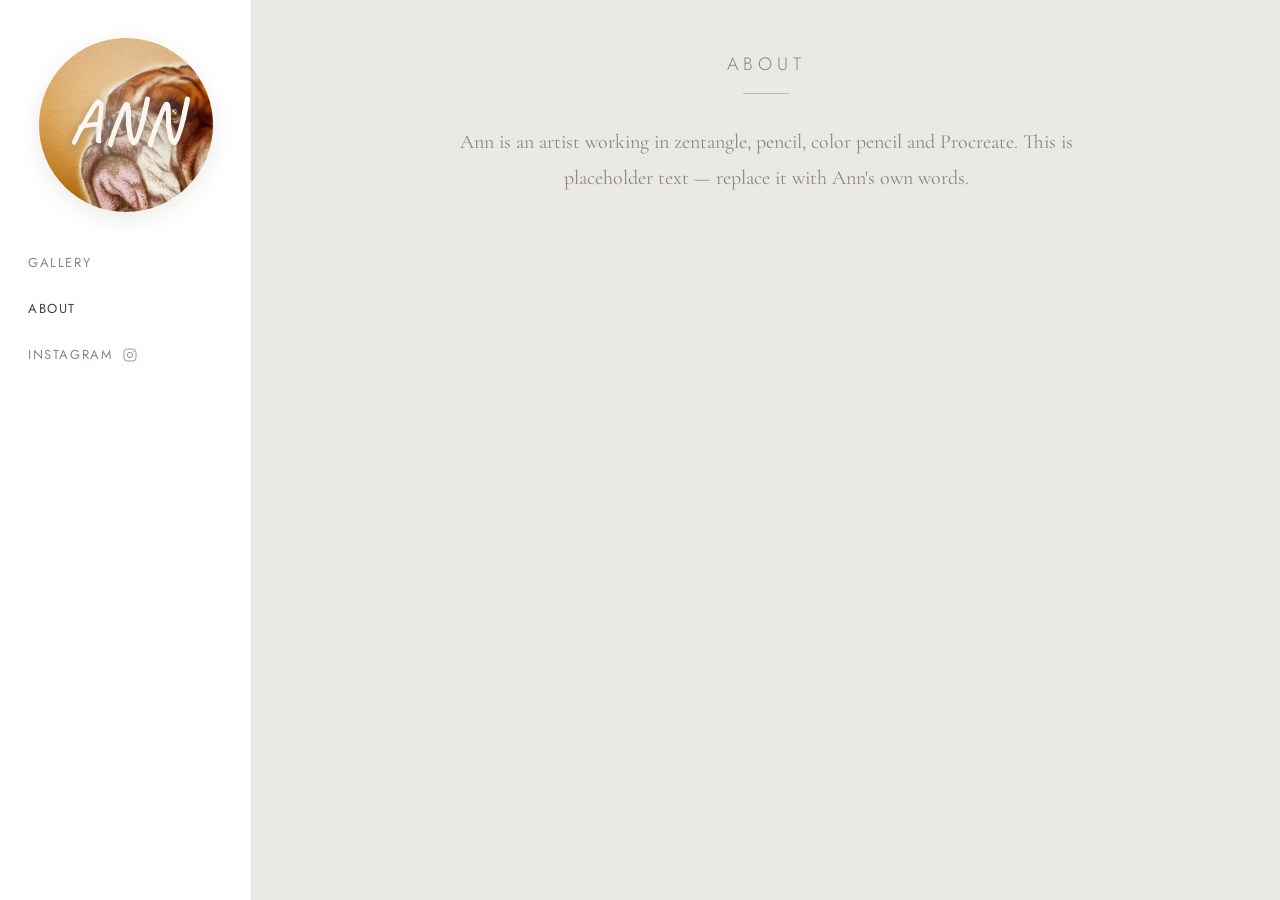
==== about.html @ ed55e859 "Ann gallery — initial site (row-major masonry, curated collections editor; half-size wrapping titles" ====
<!DOCTYPE html>
<html lang="en">
<head>
  <meta charset="UTF-8">
  <meta name="viewport" content="width=device-width, initial-scale=1">
  <title>Ann — About</title>
  <meta name="description" content="About Ann.">
  <link rel="icon" href="assets/img/logo/ann-icon.png">
  <link rel="preconnect" href="https://fonts.googleapis.com">
  <link rel="preconnect" href="https://fonts.gstatic.com" crossorigin>
  <link href="https://fonts.googleapis.com/css2?family=Caveat:wght@500;600;700&family=Cormorant+Garamond:ital,wght@0,400;0,500;0,600;1,400&family=Jost:wght@300;400;500&display=swap" rel="stylesheet">
  <link rel="stylesheet" href="assets/css/styles.css">
</head>
<body data-page="about">
  <header id="sidebar" class="sidebar"></header>
  <main class="main">
    <div class="about">
      <div class="page-head">
        <h1 class="page-title">About</h1>
        <hr class="page-rule">
      </div>
      <div class="about__body" id="aboutBody"></div>
    </div>
  </main>
  <script src="assets/js/data.js"></script>
  <script src="assets/js/ui.js"></script>
  <script>
    (function () {
      var S = window.SITE || {};
      var b = document.getElementById('aboutBody');
      if (b) (S.about || '').split('\n\n').forEach(function (p) {
        var el = document.createElement('p'); el.textContent = p; b.appendChild(el);
      });
    })();
  </script>
</body>
</html>
---- assets/css/styles.css ----
/* =========================================================================
   Ann & Josie portfolio — shared stylesheet
   Calm, image-first artist portfolio. Inspired by loish.net (not a copy).
   ========================================================================= */

/* ---------- tokens ---------- */
:root{
  --sidebar-w: 252px;
  --bg: #eae9e6;            /* warm off-white main field */
  --sidebar-bg: #ffffff;
  --ink: #44423d;           /* primary text */
  --ink-soft: #8c887f;      /* secondary / inactive nav */
  --ink-faint: #bdb9b1;     /* rules, separators */
  --line: #e4e1db;          /* hairlines, image placeholder */
  --accent: #b0876a;        /* warm accent — underlines, active */
  --gap: 20px;
  --maxcol: 3;
  --font-display: 'Jost', system-ui, -apple-system, sans-serif;
  --font-body: 'Cormorant Garamond', Georgia, 'Times New Roman', serif;
  --font-hand: 'Caveat', 'Segoe Script', cursive;
  --ease: cubic-bezier(.22,.61,.36,1);
}

*,*::before,*::after{ box-sizing:border-box; }
html,body{ margin:0; padding:0; }
body{
  background:var(--bg);
  color:var(--ink);
  font-family:var(--font-body);
  font-size:18px;
  line-height:1.6;
  -webkit-font-smoothing:antialiased;
  text-rendering:optimizeLegibility;
}
img{ max-width:100%; display:block; }
a{ color:inherit; text-decoration:none; }
button{ font:inherit; color:inherit; background:none; border:0; cursor:pointer; }

/* ---------- layout ---------- */
.sidebar{
  position:fixed; top:0; left:0; bottom:0; width:var(--sidebar-w);
  background:var(--sidebar-bg);
  border-right:1px solid var(--line);
  display:flex; flex-direction:column;
  padding:34px 26px 26px;
  z-index:40;
}
.main{
  margin-left:var(--sidebar-w);
  min-height:100vh;
  padding:44px clamp(20px,4vw,56px) 80px;
}

/* ---------- logo / mark ---------- */
.logo{
  position:relative;
  width:174px; height:174px;
  margin:4px auto 30px;
  border-radius:50%;
  overflow:hidden;
  background-color:var(--line);
  background-repeat:no-repeat;
  background-size:cover;
  box-shadow:0 6px 22px rgba(60,52,44,.10);
}
.logo--ann{ background-image:url('../img/logo/ann-icon.png'); background-position:54% 40%; }
.logo--josie{ background-image:url('../img/logo/josie-icon.jpg'); background-position:50% 38%; }
/* subtle veil so a hand-written wordmark stays legible over the photo */
.logo--ann::after{
  content:""; position:absolute; inset:0;
  background:radial-gradient(circle at 50% 46%, rgba(247,242,235,.42), rgba(247,242,235,0) 62%);
}
.logo__word{
  position:absolute; inset:0; display:flex; align-items:center; justify-content:center;
  font-family:var(--font-hand);
  font-size:62px; font-weight:600; letter-spacing:2px;
  color:#fbf7f1;
  text-shadow:0 2px 10px rgba(60,40,28,.45);
  padding-bottom:6px;
}

/* ---------- nav ---------- */
.nav{ display:flex; flex-direction:column; gap:2px; }
.nav__link{
  display:flex; align-items:center; gap:9px;
  font-family:var(--font-display);
  font-size:13px; font-weight:400; letter-spacing:1.6px; text-transform:uppercase;
  color:var(--ink-soft);
  padding:11px 2px;
  border-bottom:1px solid transparent;
  transition:color .25s var(--ease);
}
.nav__link:hover{ color:var(--ink); }
.nav__link.is-active{ color:var(--ink); }
.nav__link .ig{ width:16px; height:16px; flex:0 0 auto; opacity:.85; }

/* ---------- mobile top bar / hamburger ---------- */
.hamburger{
  width:34px; height:34px; display:none; flex-direction:column;
  justify-content:center; gap:5px; padding:6px;
}
.hamburger span{ height:1.5px; background:var(--ink); transition:transform .3s var(--ease),opacity .3s; }

/* ---------- page head ---------- */
.page-head{ text-align:center; margin:6px 0 30px; }
.page-title{
  font-family:var(--font-display);
  font-size:18px; font-weight:300; letter-spacing:5px; text-transform:uppercase;
  color:var(--ink-soft); margin:0;
}
.page-rule{ width:46px; height:1px; background:var(--ink-faint); margin:14px auto 0; border:0; }

/* ---------- filters (category bar) ---------- */
.filters{
  display:flex; flex-wrap:wrap; justify-content:center; align-items:center;
  gap:4px 0; margin:0 auto 34px; max-width:920px;
}
.filter{
  font-family:var(--font-display);
  font-size:13px; font-weight:400; letter-spacing:1.4px;
  color:var(--ink-soft);
  padding:6px 16px 7px;
  position:relative;
  transition:color .25s var(--ease);
}
.filter:hover{ color:var(--ink); }
.filter.is-active{ color:var(--ink); }
.filter.is-active::after{
  content:""; position:absolute; left:16px; right:16px; bottom:0; height:1px;
  background:var(--accent);
}
.filters__sep{ color:var(--ink-faint); font-size:12px; user-select:none; }

/* ---------- grid (ROW-MAJOR masonry via CSS-grid row spans) ----------
   Columns fill left-to-right (so a row here == a row in the Manage tool).
   gallery.js measures each card and sets grid-row: span N from its height,
   so images keep their natural aspect (never cropped) and shorter cards let
   the next row tuck up — the masonry look, but ordered across instead of down. */
.grid{
  display:grid;
  grid-template-columns:repeat(var(--maxcol), minmax(0,1fr));
  grid-auto-rows:6px;          /* tiny row unit; JS spans each card to its height */
  column-gap:var(--gap);
  row-gap:0;                   /* vertical gap is baked into the span math (gallery.js) */
  align-items:start;
}
.grid--single{ grid-template-columns:1fr; max-width:760px; margin:0 auto; }

.card{
  position:relative; display:block; margin:0;
  overflow:hidden; background:var(--line);
  outline:1px solid rgba(0,0,0,0); /* keeps subpixel edges clean */
}
.card__img{
  width:100%; height:auto; display:block;
  transition:transform .65s var(--ease), filter .45s var(--ease);
}
.card__overlay{
  position:absolute; inset:0; opacity:0;
  transition:opacity .4s var(--ease);
  background:linear-gradient(180deg, rgba(34,30,26,.10), rgba(20,17,14,.30));
  pointer-events:none;
}
.card__facets{ position:absolute; inset:0; width:100%; height:100%; }
.card__title{
  position:absolute; left:0; right:0; top:50%;
  transform:translateY(-50%) translateY(10px);
  text-align:center; padding:0 18px; line-height:1.3; overflow-wrap:break-word;
  font-family:var(--font-display);
  font-size:clamp(15px,1.35vw,19px); font-weight:400; letter-spacing:3px; text-transform:uppercase;
  color:#fbf9f6; text-shadow:0 1px 16px rgba(20,14,8,.45);
  transition:transform .45s var(--ease), opacity .45s var(--ease);
  opacity:0;
}
.card__arrow{
  position:absolute; right:16px; bottom:14px; width:26px; height:26px;
  color:#fbf9f6; opacity:0; transform:translateX(-6px);
  filter:drop-shadow(0 1px 8px rgba(20,14,8,.5));
  transition:transform .45s var(--ease), opacity .45s var(--ease);
}
/* reveal */
.card:hover .card__img,
.card.is-active .card__img{ transform:scale(1.06); }
.card:hover .card__overlay,
.card.is-active .card__overlay{ opacity:1; }
.card:hover .card__title,
.card.is-active .card__title{ opacity:1; transform:translateY(-50%) translateY(0); }
.card:hover .card__arrow,
.card.is-active .card__arrow{ opacity:1; transform:translateX(0); }

/* ---------- detail page ---------- */
.detail{ max-width:1040px; margin:0 auto; }
.detail__back{
  display:inline-flex; align-items:center; gap:7px;
  font-family:var(--font-display); font-size:12px; letter-spacing:1.6px; text-transform:uppercase;
  color:var(--ink-soft); margin-bottom:26px; transition:color .25s var(--ease);
}
.detail__back:hover{ color:var(--ink); }
.detail__media{ text-align:center; }
.detail__img{
  display:inline-block; max-width:100%; max-height:78vh; width:auto; margin:0 auto;
  box-shadow:0 18px 50px rgba(60,50,40,.16);
}
.detail__meta{ text-align:center; margin:26px 0 4px; }
.detail__title{
  font-family:var(--font-display); font-weight:300; letter-spacing:3px; text-transform:uppercase;
  font-size:21px; color:var(--ink); margin:0;
}
.detail__date{
  font-family:var(--font-display); font-size:12px; letter-spacing:2px;
  color:var(--ink-soft); margin-top:9px;
}
.detail__text{
  max-width:620px; margin:18px auto 0; text-align:center;
  color:var(--ink-soft); font-size:19px; line-height:1.75;
}
.detail__nav{
  display:flex; justify-content:space-between; gap:16px;
  max-width:1040px; margin:48px auto 0;
}
.detail__nav a{
  font-family:var(--font-display); font-size:12px; letter-spacing:1.6px; text-transform:uppercase;
  color:var(--ink-soft); transition:color .25s var(--ease);
}
.detail__nav a:hover{ color:var(--ink); }
.detail__nav span{ visibility:hidden; }

/* ---------- detail: split layout (image left, words right) — Josie ---------- */
.detail--split .detail__cols{ display:flex; gap:48px; align-items:flex-start; }
.detail--split .detail__media-col{ flex:1 1 auto; min-width:0; }
.detail--split .detail__info-col{ flex:0 0 286px; padding-top:6px; }
.detail--split .detail__media{ text-align:left; }
.detail--split .detail__title,
.detail--split .detail__date,
.detail--split .detail__text{ text-align:left; }
.detail--split .detail__date{ margin-top:11px; }
.detail--split .detail__text{ max-width:none; margin:22px 0 0; }
.detail--split .player{ margin:24px auto 0 0; }
@media (max-width:860px){
  .detail--split .detail__cols{ flex-direction:column; gap:24px; }
  .detail--split .detail__info-col{ flex-basis:auto; padding-top:0; }
}

/* ---------- video player (Josie speed-paints) ---------- */
.player{
  position:relative; width:fit-content; max-width:100%;
  margin:30px auto 0; background:#0d0d0e; max-height:82vh; line-height:0;
}
.player__video{ width:auto; max-width:100%; max-height:82vh; height:auto; display:block; }
.player__btn{
  position:absolute; display:inline-flex; align-items:center; justify-content:center;
  color:#fff; transition:opacity .3s var(--ease), transform .3s var(--ease);
}
.player__play{
  inset:0; margin:auto; width:84px; height:84px; border-radius:50%;
  background:rgba(20,18,16,.42); backdrop-filter:blur(2px);
}
.player__play svg{ width:30px; height:30px; margin-left:4px; }
.player__play:hover{ background:rgba(20,18,16,.6); transform:scale(1.04); }
.player__stop{
  top:16px; right:16px; width:42px; height:42px; border-radius:50%;
  background:rgba(20,18,16,.4); opacity:0;
}
.player__stop svg{ width:16px; height:16px; }
.player.is-playing .player__stop{ opacity:1; }
.player.is-playing:hover .player__stop{ opacity:1; }
.player .player__play[hidden]{ display:none; }
.player__note{
  position:absolute; inset:0; display:flex; align-items:center; justify-content:center;
  color:#cfc9c0; font-family:var(--font-display); font-size:12px; letter-spacing:2px;
  text-transform:uppercase; line-height:1.4; text-align:center; padding:20px;
}

/* ---------- about page ---------- */
.about{ max-width:680px; margin:0 auto; text-align:center; }
.about__body{ color:var(--ink-soft); font-size:20px; line-height:1.8; }
.about__body p{ margin:0 0 1.1em; }

/* ---------- responsive ---------- */
@media (max-width:1180px){ :root{ --maxcol:3; } }
@media (max-width:1024px){ :root{ --maxcol:2; } }
@media (max-width:900px){
  .sidebar{
    position:fixed; flex-direction:row; align-items:center; justify-content:space-between;
    inset:0 0 auto 0; width:100%; height:64px; padding:0 18px;
    border-right:0; border-bottom:1px solid var(--line);
  }
  .logo{ width:42px; height:42px; margin:0; box-shadow:none; }
  .logo__word{ font-size:17px; padding-bottom:1px; letter-spacing:1px; }
  .hamburger{ display:inline-flex; }
  .nav{
    position:fixed; left:0; right:0; top:64px; gap:0;
    background:var(--sidebar-bg); border-bottom:1px solid var(--line);
    padding:8px 22px; transform:translateY(-12px); opacity:0; pointer-events:none;
    transition:transform .3s var(--ease), opacity .3s var(--ease);
  }
  .sidebar.is-open .nav{ transform:none; opacity:1; pointer-events:auto; }
  .main{ margin-left:0; padding-top:90px; }
}
@media (max-width:700px){ :root{ --maxcol:1; } .grid{ max-width:520px; margin:0 auto; } }
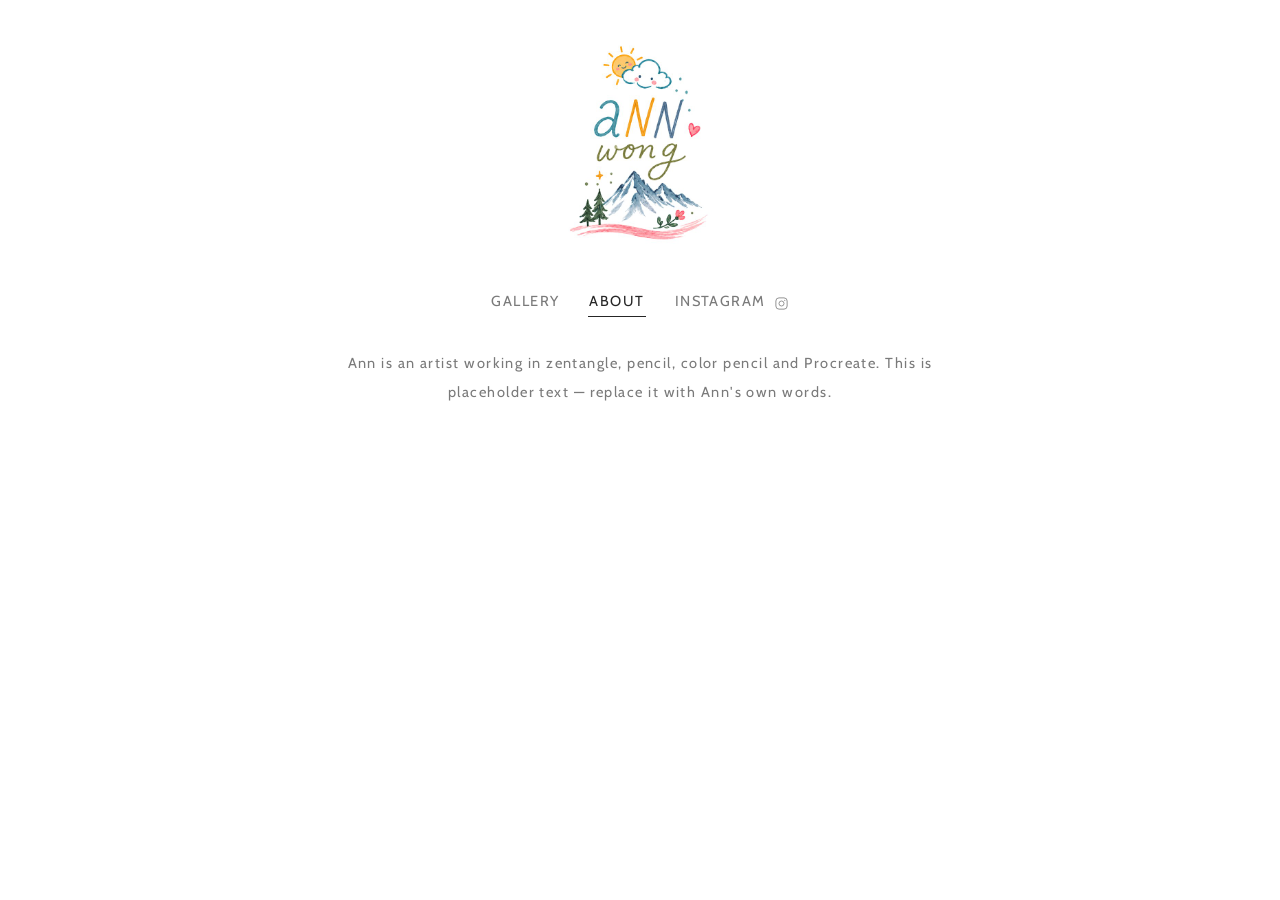
==== commit d055c985: "Redesign: Owen Gent-inspired look — Cabin type, white field, centered signature header, white-bloom " ====
--- a/about.html
+++ b/about.html
@@ -8,11 +8,11 @@
   <link rel="icon" href="assets/img/logo/ann-icon.png">
   <link rel="preconnect" href="https://fonts.googleapis.com">
   <link rel="preconnect" href="https://fonts.gstatic.com" crossorigin>
-  <link href="https://fonts.googleapis.com/css2?family=Caveat:wght@500;600;700&family=Cormorant+Garamond:ital,wght@0,400;0,500;0,600;1,400&family=Jost:wght@300;400;500&display=swap" rel="stylesheet">
+  <link href="https://fonts.googleapis.com/css2?family=Cabin:ital,wght@0,400..700;1,400..700&display=swap" rel="stylesheet">
   <link rel="stylesheet" href="assets/css/styles.css">
 </head>
 <body data-page="about">
-  <header id="sidebar" class="sidebar"></header>
+  <header id="sidebar" class="topbar"></header>
   <main class="main">
     <div class="about">
       <div class="page-head">
@@ -22,16 +22,24 @@
       <div class="about__body" id="aboutBody"></div>
     </div>
   </main>
-  <script src="assets/js/data.js"></script>
-  <script src="assets/js/ui.js"></script>
   <script>
-    (function () {
+  /* Load CONTENT fresh each visit (beats GitHub Pages' ~10-min cache so edits show
+     right away); then build the sidebar and render the About text. */
+  (function () {
+    function add(src, then) {
+      var s = document.createElement('script');
+      s.src = src; if (then) { s.onload = s.onerror = then; }
+      document.body.appendChild(s);
+    }
+    add('assets/js/data.js?v=' + Date.now(), function () {
+      add('assets/js/ui.js');
       var S = window.SITE || {};
       var b = document.getElementById('aboutBody');
       if (b) (S.about || '').split('\n\n').forEach(function (p) {
         var el = document.createElement('p'); el.textContent = p; b.appendChild(el);
       });
-    })();
+    });
+  })();
   </script>
 </body>
 </html>
--- a/assets/css/styles.css
+++ b/assets/css/styles.css
@@ -1,23 +1,23 @@
 /* =========================================================================
-   Ann & Josie portfolio — shared stylesheet
-   Calm, image-first artist portfolio. Inspired by loish.net (not a copy).
+   Ann Wong — portfolio stylesheet
+   Design language modeled on owengent.com (editorial): pure white field,
+   Cabin small-caps navigation, centered hand-drawn signature as the logo,
+   quiet gray secondary text. Gallery keeps the row-major masonry engine
+   (gallery.js is shared with Josie's site and stays byte-identical — all
+   Ann-specific looks, including the hover bloom, live here in CSS).
    ========================================================================= */
 
 /* ---------- tokens ---------- */
 :root{
-  --sidebar-w: 252px;
-  --bg: #eae9e6;            /* warm off-white main field */
-  --sidebar-bg: #ffffff;
-  --ink: #44423d;           /* primary text */
-  --ink-soft: #8c887f;      /* secondary / inactive nav */
-  --ink-faint: #bdb9b1;     /* rules, separators */
-  --line: #e4e1db;          /* hairlines, image placeholder */
-  --accent: #b0876a;        /* warm accent — underlines, active */
-  --gap: 20px;
+  --bg: #ffffff;            /* pure white, like the reference */
+  --ink: #262626;           /* primary text (titles, active nav) */
+  --soft: #7a7a7a;          /* secondary text / resting nav */
+  --faint: #b9b9b9;         /* hairlines */
+  --line: #f0efed;          /* image placeholder while loading */
+  --gap: 18px;
   --maxcol: 3;
-  --font-display: 'Jost', system-ui, -apple-system, sans-serif;
-  --font-body: 'Cormorant Garamond', Georgia, 'Times New Roman', serif;
-  --font-hand: 'Caveat', 'Segoe Script', cursive;
+  --font: 'Cabin', 'Helvetica Neue', Arial, sans-serif;
+  --track: .1em;            /* the reference letter-spacing (1.45px @ 14.5px) */
   --ease: cubic-bezier(.22,.61,.36,1);
 }
 
@@ -25,111 +25,79 @@
 html,body{ margin:0; padding:0; }
 body{
   background:var(--bg);
-  color:var(--ink);
-  font-family:var(--font-body);
-  font-size:18px;
-  line-height:1.6;
+  color:var(--soft);
+  font-family:var(--font);
+  font-size:14.5px;
+  letter-spacing:var(--track);
+  line-height:1.8;
   -webkit-font-smoothing:antialiased;
   text-rendering:optimizeLegibility;
 }
 img{ max-width:100%; display:block; }
 a{ color:inherit; text-decoration:none; }
-button{ font:inherit; color:inherit; background:none; border:0; cursor:pointer; }
-
-/* ---------- layout ---------- */
-.sidebar{
-  position:fixed; top:0; left:0; bottom:0; width:var(--sidebar-w);
-  background:var(--sidebar-bg);
-  border-right:1px solid var(--line);
-  display:flex; flex-direction:column;
-  padding:34px 26px 26px;
-  z-index:40;
-}
+button{ font:inherit; color:inherit; letter-spacing:inherit; background:none; border:0; cursor:pointer; }
+
+/* ---------- top header: centered signature + nav ---------- */
+.topbar{
+  text-align:center;
+  padding:40px 20px 6px;
+}
+.sig{ display:inline-block; }
+.sig img{
+  width:min(220px, 56vw); height:auto; margin:0 auto;
+  /* the signature is drawn on near-white paper; multiply melts that
+     background into the page so it never shows as a pasted-on square */
+  mix-blend-mode:multiply;
+}
+.nav{
+  display:flex; flex-wrap:wrap; justify-content:center;
+  gap:2px 28px;
+  margin:18px auto 0;
+  max-width:860px;
+}
+.nav__link{
+  display:inline-flex; align-items:center; gap:8px;
+  font-size:14.5px; font-weight:400; letter-spacing:var(--track); text-transform:uppercase;
+  color:var(--soft);
+  padding:2px 1px;
+  border-bottom:1px solid transparent;
+  transition:color .25s var(--ease), border-color .25s var(--ease);
+}
+.nav__link:hover{ color:var(--ink); }
+.nav__link.is-active{ color:var(--ink); border-bottom-color:var(--ink); }
+.nav__link .ig{ width:15px; height:15px; flex:0 0 auto; opacity:.85; position:relative; top:-1px; }
+
+/* legacy hamburger (unused in this layout) */
+.hamburger{ display:none; }
+
+/* ---------- main column ---------- */
 .main{
-  margin-left:var(--sidebar-w);
-  min-height:100vh;
-  padding:44px clamp(20px,4vw,56px) 80px;
-}
-
-/* ---------- logo / mark ---------- */
-.logo{
-  position:relative;
-  width:174px; height:174px;
-  margin:4px auto 30px;
-  border-radius:50%;
-  overflow:hidden;
-  background-color:var(--line);
-  background-repeat:no-repeat;
-  background-size:cover;
-  box-shadow:0 6px 22px rgba(60,52,44,.10);
-}
-.logo--ann{ background-image:url('../img/logo/ann-icon.png'); background-position:54% 40%; }
-.logo--josie{ background-image:url('../img/logo/josie-icon.jpg'); background-position:50% 38%; }
-/* subtle veil so a hand-written wordmark stays legible over the photo */
-.logo--ann::after{
-  content:""; position:absolute; inset:0;
-  background:radial-gradient(circle at 50% 46%, rgba(247,242,235,.42), rgba(247,242,235,0) 62%);
-}
-.logo__word{
-  position:absolute; inset:0; display:flex; align-items:center; justify-content:center;
-  font-family:var(--font-hand);
-  font-size:62px; font-weight:600; letter-spacing:2px;
-  color:#fbf7f1;
-  text-shadow:0 2px 10px rgba(60,40,28,.45);
-  padding-bottom:6px;
-}
-
-/* ---------- nav ---------- */
-.nav{ display:flex; flex-direction:column; gap:2px; }
-.nav__link{
-  display:flex; align-items:center; gap:9px;
-  font-family:var(--font-display);
-  font-size:13px; font-weight:400; letter-spacing:1.6px; text-transform:uppercase;
-  color:var(--ink-soft);
-  padding:11px 2px;
+  max-width:1560px;
+  margin:0 auto;
+  min-height:60vh;
+  padding:26px clamp(18px,3.4vw,48px) 90px;
+}
+
+/* ---------- page head (hidden on gallery — the reference has none) ---------- */
+.page-head{ display:none; }
+
+/* ---------- filters (category bar, styled like the reference nav row) ---------- */
+.filters{
+  display:flex; flex-wrap:wrap; justify-content:center; align-items:baseline;
+  gap:2px 6px; margin:0 auto 34px;
+  max-width:1000px;
+}
+.filter{
+  font-size:13.5px; font-weight:400; letter-spacing:var(--track); text-transform:uppercase;
+  color:var(--soft);
+  padding:3px 11px;
   border-bottom:1px solid transparent;
-  transition:color .25s var(--ease);
-}
-.nav__link:hover{ color:var(--ink); }
-.nav__link.is-active{ color:var(--ink); }
-.nav__link .ig{ width:16px; height:16px; flex:0 0 auto; opacity:.85; }
-
-/* ---------- mobile top bar / hamburger ---------- */
-.hamburger{
-  width:34px; height:34px; display:none; flex-direction:column;
-  justify-content:center; gap:5px; padding:6px;
-}
-.hamburger span{ height:1.5px; background:var(--ink); transition:transform .3s var(--ease),opacity .3s; }
-
-/* ---------- page head ---------- */
-.page-head{ text-align:center; margin:6px 0 30px; }
-.page-title{
-  font-family:var(--font-display);
-  font-size:18px; font-weight:300; letter-spacing:5px; text-transform:uppercase;
-  color:var(--ink-soft); margin:0;
-}
-.page-rule{ width:46px; height:1px; background:var(--ink-faint); margin:14px auto 0; border:0; }
-
-/* ---------- filters (category bar) ---------- */
-.filters{
-  display:flex; flex-wrap:wrap; justify-content:center; align-items:center;
-  gap:4px 0; margin:0 auto 34px; max-width:920px;
-}
-.filter{
-  font-family:var(--font-display);
-  font-size:13px; font-weight:400; letter-spacing:1.4px;
-  color:var(--ink-soft);
-  padding:6px 16px 7px;
-  position:relative;
-  transition:color .25s var(--ease);
+  transition:color .25s var(--ease), border-color .25s var(--ease);
 }
 .filter:hover{ color:var(--ink); }
-.filter.is-active{ color:var(--ink); }
-.filter.is-active::after{
-  content:""; position:absolute; left:16px; right:16px; bottom:0; height:1px;
-  background:var(--accent);
-}
-.filters__sep{ color:var(--ink-faint); font-size:12px; user-select:none; }
+.filter.is-active{ color:var(--ink); border-bottom-color:var(--ink); }
+.filter.is-active::after{ content:none; }
+.filters__sep{ display:none; }         /* the reference separates by space, not pipes */
 
 /* ---------- grid (ROW-MAJOR masonry via CSS-grid row spans) ----------
    Columns fill left-to-right (so a row here == a row in the Manage tool).
@@ -149,152 +117,105 @@
 .card{
   position:relative; display:block; margin:0;
   overflow:hidden; background:var(--line);
-  outline:1px solid rgba(0,0,0,0); /* keeps subpixel edges clean */
 }
 .card__img{
   width:100%; height:auto; display:block;
-  transition:transform .65s var(--ease), filter .45s var(--ease);
-}
+  opacity:0;                   /* fades in when loaded (.is-loaded, gallery.js) */
+  transition:opacity .35s ease;
+}
+.card__img.is-loaded{ opacity:1; }
+
+/* ---------- hover: white bloom ----------
+   A soft circular haze of white grows from the CENTER of the piece — the
+   art stays visible behind it — and the title surfaces in black over the
+   haze. No zoom, no geometric shapes, no edge-in sweeps: just the bloom.
+   Implemented by scaling a centered radial gradient (background-size 0% →
+   oversize), so leaving the card lets the bloom retract into the center. */
 .card__overlay{
-  position:absolute; inset:0; opacity:0;
-  transition:opacity .4s var(--ease);
-  background:linear-gradient(180deg, rgba(34,30,26,.10), rgba(20,17,14,.30));
+  position:absolute; inset:0;
   pointer-events:none;
-}
-.card__facets{ position:absolute; inset:0; width:100%; height:100%; }
+  background-image:radial-gradient(circle,
+      rgba(255,255,255,.85) 0%,
+      rgba(255,255,255,.82) 52%,
+      rgba(255,255,255,.45) 68%,
+      rgba(255,255,255,0) 78%);
+  background-repeat:no-repeat;
+  background-position:center;
+  background-size:0% 0%;
+  transition:background-size .7s var(--ease);
+}
+.card:hover .card__overlay,
+.card.is-active .card__overlay{ background-size:360% 360%; }
+.card__facets{ display:none; }         /* retired: the old faceted-glass hover */
+.card__arrow{ display:none; }          /* retired: the old corner arrow */
 .card__title{
   position:absolute; left:0; right:0; top:50%;
-  transform:translateY(-50%) translateY(10px);
-  text-align:center; padding:0 18px; line-height:1.3; overflow-wrap:break-word;
-  font-family:var(--font-display);
-  font-size:clamp(15px,1.35vw,19px); font-weight:400; letter-spacing:3px; text-transform:uppercase;
-  color:#fbf9f6; text-shadow:0 1px 16px rgba(20,14,8,.45);
-  transition:transform .45s var(--ease), opacity .45s var(--ease);
+  transform:translateY(-50%);
+  text-align:center; padding:0 16px; line-height:1.45; overflow-wrap:break-word;
+  font-size:14px; font-weight:400; letter-spacing:.12em; text-transform:uppercase;
+  color:#1b1b1b; text-shadow:none;
   opacity:0;
-}
-.card__arrow{
-  position:absolute; right:16px; bottom:14px; width:26px; height:26px;
-  color:#fbf9f6; opacity:0; transform:translateX(-6px);
-  filter:drop-shadow(0 1px 8px rgba(20,14,8,.5));
-  transition:transform .45s var(--ease), opacity .45s var(--ease);
-}
-/* reveal */
+  transition:opacity .45s var(--ease) .12s;   /* surfaces just after the bloom */
+}
+.card:hover .card__title,
+.card.is-active .card__title{ opacity:1; transform:translateY(-50%); }
+/* keep the image put — explicitly no motion on hover */
 .card:hover .card__img,
-.card.is-active .card__img{ transform:scale(1.06); }
-.card:hover .card__overlay,
-.card.is-active .card__overlay{ opacity:1; }
-.card:hover .card__title,
-.card.is-active .card__title{ opacity:1; transform:translateY(-50%) translateY(0); }
-.card:hover .card__arrow,
-.card.is-active .card__arrow{ opacity:1; transform:translateX(0); }
-
-/* ---------- detail page ---------- */
-.detail{ max-width:1040px; margin:0 auto; }
+.card.is-active .card__img{ transform:none; }
+
+/* ---------- detail page: meta line on top, one large artwork ---------- */
+.detail{ max-width:1560px; margin:0 auto; }
 .detail__back{
   display:inline-flex; align-items:center; gap:7px;
-  font-family:var(--font-display); font-size:12px; letter-spacing:1.6px; text-transform:uppercase;
-  color:var(--ink-soft); margin-bottom:26px; transition:color .25s var(--ease);
+  font-size:12.5px; letter-spacing:var(--track); text-transform:uppercase;
+  color:var(--soft); margin-bottom:18px; transition:color .25s var(--ease);
 }
 .detail__back:hover{ color:var(--ink); }
+.detail__meta{
+  display:flex; flex-wrap:wrap; justify-content:center; align-items:baseline;
+  column-gap:12px; row-gap:2px;
+  text-align:center;
+  margin:0 auto 24px; max-width:1100px;
+}
+.detail__title{
+  display:inline; font-size:14.5px; font-weight:400; letter-spacing:var(--track);
+  text-transform:uppercase; color:var(--ink); margin:0;
+}
+.detail__sep{ color:var(--faint); }
+.detail__date{ font-size:14.5px; color:var(--soft); font-style:italic; }
+.detail__text{ font-size:14.5px; color:var(--soft); margin:0; display:inline; }
 .detail__media{ text-align:center; }
 .detail__img{
-  display:inline-block; max-width:100%; max-height:78vh; width:auto; margin:0 auto;
-  box-shadow:0 18px 50px rgba(60,50,40,.16);
-}
-.detail__meta{ text-align:center; margin:26px 0 4px; }
-.detail__title{
-  font-family:var(--font-display); font-weight:300; letter-spacing:3px; text-transform:uppercase;
-  font-size:21px; color:var(--ink); margin:0;
-}
-.detail__date{
-  font-family:var(--font-display); font-size:12px; letter-spacing:2px;
-  color:var(--ink-soft); margin-top:9px;
-}
-.detail__text{
-  max-width:620px; margin:18px auto 0; text-align:center;
-  color:var(--ink-soft); font-size:19px; line-height:1.75;
+  display:inline-block; max-width:100%; max-height:84vh; width:auto; margin:0 auto;
+  box-shadow:none;
 }
 .detail__nav{
   display:flex; justify-content:space-between; gap:16px;
-  max-width:1040px; margin:48px auto 0;
+  margin:44px auto 0;
 }
 .detail__nav a{
-  font-family:var(--font-display); font-size:12px; letter-spacing:1.6px; text-transform:uppercase;
-  color:var(--ink-soft); transition:color .25s var(--ease);
+  font-size:12.5px; letter-spacing:var(--track); text-transform:uppercase;
+  color:var(--soft); transition:color .25s var(--ease);
 }
 .detail__nav a:hover{ color:var(--ink); }
 .detail__nav span{ visibility:hidden; }
 
-/* ---------- detail: split layout (image left, words right) — Josie ---------- */
-.detail--split .detail__cols{ display:flex; gap:48px; align-items:flex-start; }
-.detail--split .detail__media-col{ flex:1 1 auto; min-width:0; }
-.detail--split .detail__info-col{ flex:0 0 286px; padding-top:6px; }
-.detail--split .detail__media{ text-align:left; }
-.detail--split .detail__title,
-.detail--split .detail__date,
-.detail--split .detail__text{ text-align:left; }
-.detail--split .detail__date{ margin-top:11px; }
-.detail--split .detail__text{ max-width:none; margin:22px 0 0; }
-.detail--split .player{ margin:24px auto 0 0; }
-@media (max-width:860px){
-  .detail--split .detail__cols{ flex-direction:column; gap:24px; }
-  .detail--split .detail__info-col{ flex-basis:auto; padding-top:0; }
-}
-
-/* ---------- video player (Josie speed-paints) ---------- */
-.player{
-  position:relative; width:fit-content; max-width:100%;
-  margin:30px auto 0; background:#0d0d0e; max-height:82vh; line-height:0;
-}
-.player__video{ width:auto; max-width:100%; max-height:82vh; height:auto; display:block; }
-.player__btn{
-  position:absolute; display:inline-flex; align-items:center; justify-content:center;
-  color:#fff; transition:opacity .3s var(--ease), transform .3s var(--ease);
-}
-.player__play{
-  inset:0; margin:auto; width:84px; height:84px; border-radius:50%;
-  background:rgba(20,18,16,.42); backdrop-filter:blur(2px);
-}
-.player__play svg{ width:30px; height:30px; margin-left:4px; }
-.player__play:hover{ background:rgba(20,18,16,.6); transform:scale(1.04); }
-.player__stop{
-  top:16px; right:16px; width:42px; height:42px; border-radius:50%;
-  background:rgba(20,18,16,.4); opacity:0;
-}
-.player__stop svg{ width:16px; height:16px; }
-.player.is-playing .player__stop{ opacity:1; }
-.player.is-playing:hover .player__stop{ opacity:1; }
-.player .player__play[hidden]{ display:none; }
-.player__note{
-  position:absolute; inset:0; display:flex; align-items:center; justify-content:center;
-  color:#cfc9c0; font-family:var(--font-display); font-size:12px; letter-spacing:2px;
-  text-transform:uppercase; line-height:1.4; text-align:center; padding:20px;
-}
-
 /* ---------- about page ---------- */
-.about{ max-width:680px; margin:0 auto; text-align:center; }
-.about__body{ color:var(--ink-soft); font-size:20px; line-height:1.8; }
-.about__body p{ margin:0 0 1.1em; }
+.about{ max-width:640px; margin:0 auto; text-align:center; }
+.about__body{ color:var(--soft); font-size:14.5px; line-height:2; }
+.about__body p{ margin:0 0 1.3em; }
 
 /* ---------- responsive ---------- */
 @media (max-width:1180px){ :root{ --maxcol:3; } }
 @media (max-width:1024px){ :root{ --maxcol:2; } }
 @media (max-width:900px){
-  .sidebar{
-    position:fixed; flex-direction:row; align-items:center; justify-content:space-between;
-    inset:0 0 auto 0; width:100%; height:64px; padding:0 18px;
-    border-right:0; border-bottom:1px solid var(--line);
-  }
-  .logo{ width:42px; height:42px; margin:0; box-shadow:none; }
-  .logo__word{ font-size:17px; padding-bottom:1px; letter-spacing:1px; }
-  .hamburger{ display:inline-flex; }
-  .nav{
-    position:fixed; left:0; right:0; top:64px; gap:0;
-    background:var(--sidebar-bg); border-bottom:1px solid var(--line);
-    padding:8px 22px; transform:translateY(-12px); opacity:0; pointer-events:none;
-    transition:transform .3s var(--ease), opacity .3s var(--ease);
-  }
-  .sidebar.is-open .nav{ transform:none; opacity:1; pointer-events:auto; }
-  .main{ margin-left:0; padding-top:90px; }
-}
-@media (max-width:700px){ :root{ --maxcol:1; } .grid{ max-width:520px; margin:0 auto; } }
+  .topbar{ padding-top:30px; }
+  .sig img{ width:min(190px, 52vw); }
+  .nav{ gap:2px 20px; }
+}
+@media (max-width:700px){
+  :root{ --maxcol:1; }
+  .grid{ max-width:520px; margin:0 auto; }
+  .detail__meta{ flex-direction:column; align-items:center; row-gap:4px; }
+  .detail__sep{ display:none; }
+}
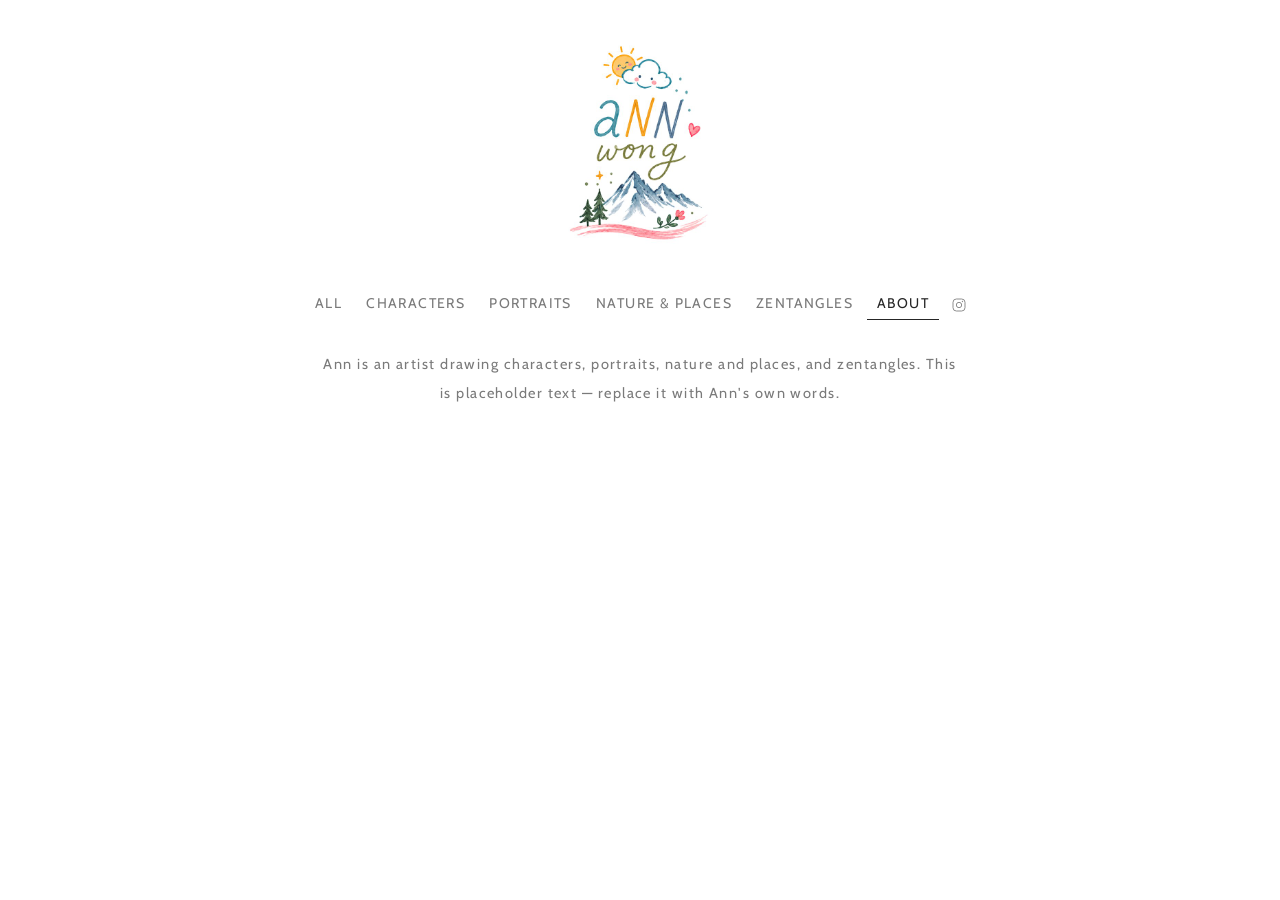
==== commit bea48a1e: "Chick icon (tab + iPhone), single-row nav, new categories, softer bloom - icons: chick_favicon.jpg c" ====
--- a/about.html
+++ b/about.html
@@ -5,7 +5,10 @@
   <meta name="viewport" content="width=device-width, initial-scale=1">
   <title>Ann — About</title>
   <meta name="description" content="About Ann.">
-  <link rel="icon" href="assets/img/logo/ann-icon.png">
+  <link rel="icon" href="favicon.ico" sizes="any">
+  <link rel="icon" type="image/png" sizes="32x32" href="favicon-32.png">
+  <link rel="icon" type="image/png" sizes="16x16" href="favicon-16.png">
+  <link rel="apple-touch-icon" href="apple-touch-icon.png">
   <link rel="preconnect" href="https://fonts.googleapis.com">
   <link rel="preconnect" href="https://fonts.gstatic.com" crossorigin>
   <link href="https://fonts.googleapis.com/css2?family=Cabin:ital,wght@0,400..700;1,400..700&display=swap" rel="stylesheet">
@@ -15,10 +18,6 @@
   <header id="sidebar" class="topbar"></header>
   <main class="main">
     <div class="about">
-      <div class="page-head">
-        <h1 class="page-title">About</h1>
-        <hr class="page-rule">
-      </div>
       <div class="about__body" id="aboutBody"></div>
     </div>
   </main>
--- a/assets/css/styles.css
+++ b/assets/css/styles.css
@@ -37,10 +37,10 @@
 a{ color:inherit; text-decoration:none; }
 button{ font:inherit; color:inherit; letter-spacing:inherit; background:none; border:0; cursor:pointer; }
 
-/* ---------- top header: centered signature + nav ---------- */
+/* ---------- top header: centered signature + ONE nav row ---------- */
 .topbar{
   text-align:center;
-  padding:40px 20px 6px;
+  padding:40px 20px 30px;
 }
 .sig{ display:inline-block; }
 .sig img{
@@ -49,23 +49,35 @@
      background into the page so it never shows as a pasted-on square */
   mix-blend-mode:multiply;
 }
-.nav{
-  display:flex; flex-wrap:wrap; justify-content:center;
-  gap:2px 28px;
-  margin:18px auto 0;
-  max-width:860px;
-}
+
+/* One row holds the categories, About and the Instagram icon. `display:contents`
+   on the two inner <nav>s lifts their links into this flex row, so everything
+   shares one set of gaps and wraps as a single list — while the .filters node
+   stays a real element for gallery.js to fill. */
+.navrow{
+  display:flex; flex-wrap:wrap; justify-content:center; align-items:baseline;
+  gap:4px 4px; margin:20px auto 0; max-width:1080px;
+}
+.navrow .filters,
+.navrow .nav{ display:contents; }
+
+.filter,
 .nav__link{
-  display:inline-flex; align-items:center; gap:8px;
-  font-size:14.5px; font-weight:400; letter-spacing:var(--track); text-transform:uppercase;
+  font-size:14px; font-weight:400; letter-spacing:var(--track); text-transform:uppercase;
   color:var(--soft);
-  padding:2px 1px;
+  padding:3px 10px;
   border-bottom:1px solid transparent;
   transition:color .25s var(--ease), border-color .25s var(--ease);
 }
+.filter:hover,
 .nav__link:hover{ color:var(--ink); }
+.filter.is-active,
 .nav__link.is-active{ color:var(--ink); border-bottom-color:var(--ink); }
-.nav__link .ig{ width:15px; height:15px; flex:0 0 auto; opacity:.85; position:relative; top:-1px; }
+.filter.is-active::after{ content:none; }
+.filters__sep{ display:none; }         /* the reference separates by space, not pipes */
+
+.nav__link--ig{ display:inline-flex; align-items:center; padding:3px 8px; }
+.nav__link .ig{ width:16px; height:16px; flex:0 0 auto; opacity:.85; position:relative; top:5px; }
 
 /* legacy hamburger (unused in this layout) */
 .hamburger{ display:none; }
@@ -75,29 +87,8 @@
   max-width:1560px;
   margin:0 auto;
   min-height:60vh;
-  padding:26px clamp(18px,3.4vw,48px) 90px;
-}
-
-/* ---------- page head (hidden on gallery — the reference has none) ---------- */
-.page-head{ display:none; }
-
-/* ---------- filters (category bar, styled like the reference nav row) ---------- */
-.filters{
-  display:flex; flex-wrap:wrap; justify-content:center; align-items:baseline;
-  gap:2px 6px; margin:0 auto 34px;
-  max-width:1000px;
-}
-.filter{
-  font-size:13.5px; font-weight:400; letter-spacing:var(--track); text-transform:uppercase;
-  color:var(--soft);
-  padding:3px 11px;
-  border-bottom:1px solid transparent;
-  transition:color .25s var(--ease), border-color .25s var(--ease);
-}
-.filter:hover{ color:var(--ink); }
-.filter.is-active{ color:var(--ink); border-bottom-color:var(--ink); }
-.filter.is-active::after{ content:none; }
-.filters__sep{ display:none; }         /* the reference separates by space, not pipes */
+  padding:0 clamp(18px,3.4vw,48px) 90px;
+}
 
 /* ---------- grid (ROW-MAJOR masonry via CSS-grid row spans) ----------
    Columns fill left-to-right (so a row here == a row in the Manage tool).
@@ -135,9 +126,9 @@
   position:absolute; inset:0;
   pointer-events:none;
   background-image:radial-gradient(circle,
-      rgba(255,255,255,.85) 0%,
-      rgba(255,255,255,.82) 52%,
-      rgba(255,255,255,.45) 68%,
+      rgba(255,255,255,.68) 0%,
+      rgba(255,255,255,.66) 52%,
+      rgba(255,255,255,.36) 68%,
       rgba(255,255,255,0) 78%);
   background-repeat:no-repeat;
   background-position:center;
@@ -153,7 +144,9 @@
   transform:translateY(-50%);
   text-align:center; padding:0 16px; line-height:1.45; overflow-wrap:break-word;
   font-size:14px; font-weight:400; letter-spacing:.12em; text-transform:uppercase;
-  color:#1b1b1b; text-shadow:none;
+  /* a faint white halo keeps the black title readable on darker art, now that
+     the haze itself is lighter */
+  color:#1b1b1b; text-shadow:0 0 14px rgba(255,255,255,.85), 0 0 5px rgba(255,255,255,.75);
   opacity:0;
   transition:opacity .45s var(--ease) .12s;   /* surfaces just after the bloom */
 }
@@ -209,12 +202,17 @@
 @media (max-width:1180px){ :root{ --maxcol:3; } }
 @media (max-width:1024px){ :root{ --maxcol:2; } }
 @media (max-width:900px){
-  .topbar{ padding-top:30px; }
+  .topbar{ padding:30px 16px 24px; }
   .sig img{ width:min(190px, 52vw); }
-  .nav{ gap:2px 20px; }
+  .navrow{ margin-top:16px; gap:2px 2px; }
+  .filter, .nav__link{ font-size:13px; padding:3px 8px; }
 }
 @media (max-width:700px){
   :root{ --maxcol:1; }
+  .filter, .nav__link{ font-size:12.5px; padding:3px 7px; }
+  /* narrow screens: the row wraps, so keep About + the Instagram icon together as
+     one unit (a bare icon stranded on its own line reads as a mistake) */
+  .navrow .nav{ display:inline-flex; align-items:baseline; gap:0; }
   .grid{ max-width:520px; margin:0 auto; }
   .detail__meta{ flex-direction:column; align-items:center; row-gap:4px; }
   .detail__sep{ display:none; }
